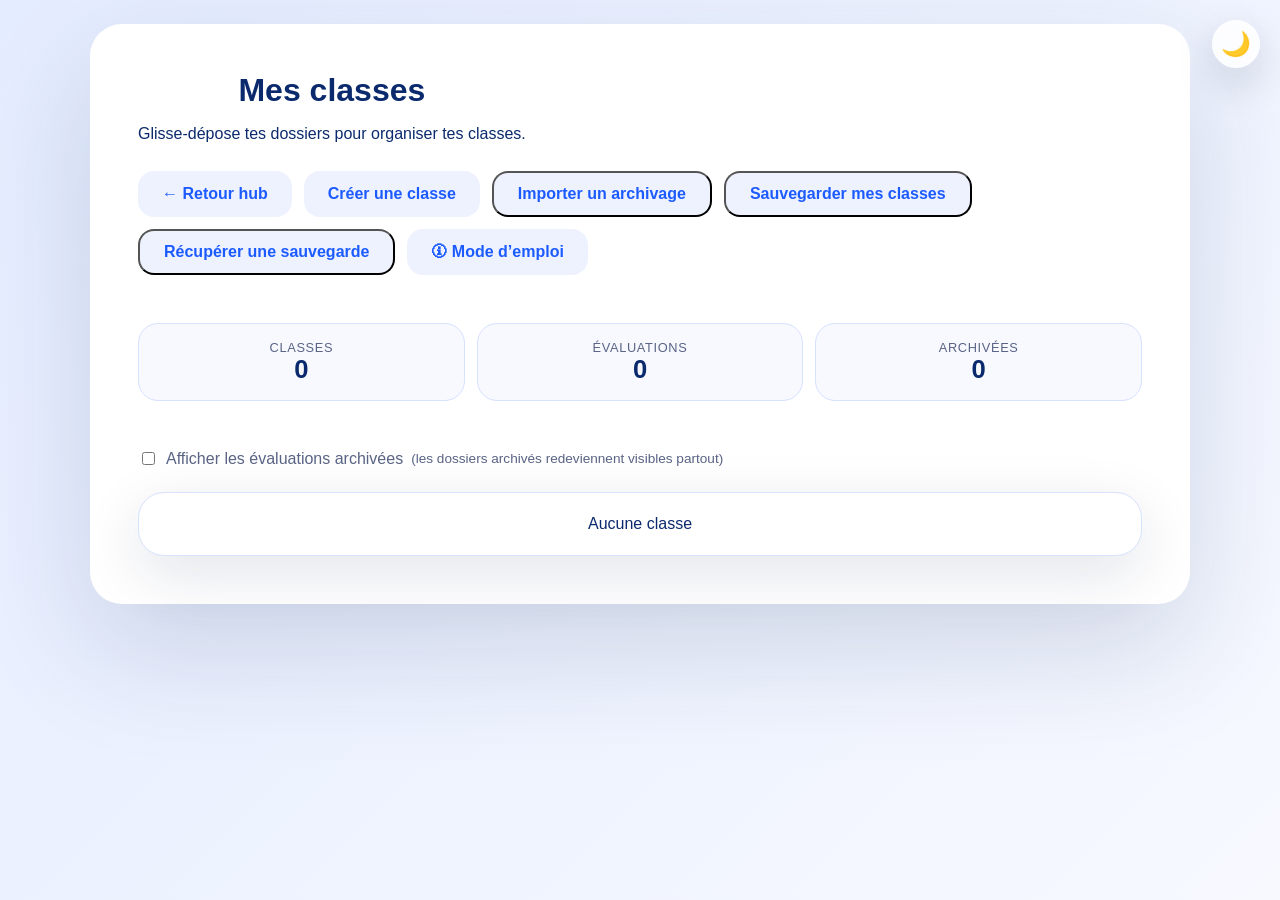
==== class.html @ 2189fe83 "Add files via upload" ====
<!doctype html>
<html lang="fr">
<head>
  <meta charset="utf-8" />
  <meta name="viewport" content="width=device-width, initial-scale=1" />
  <title>EPS Matrix – Classe</title>
  <script>
    (function(){
      try{
        const stored = localStorage.getItem('eps.matrix.theme');
        if(stored){ document.documentElement.dataset.theme = stored; }
      }catch(_e){}
    })();
  </script>
  <link rel="stylesheet" href="styles.css" />
  <script defer src="theme.js"></script>
  <script defer src="app.js"></script>
  <script defer src="prompt-modal.js"></script>
  <script defer src="class-detail.js"></script>
</head>
<body>
  <button class="themeToggle" id="themeToggle" aria-label="Mode nuit">🌙</button>
  <main class="card-full" style="gap:24px;">
    <header class="app">
      <div>
        <h2 id="classTitle">Classe</h2>
        <p id="classMeta" class="dragHint"></p>
      </div>
      <div class="navButtons">
        <a class="btn secondary" href="classes.html">← Retour classes</a>
        <a class="btn secondary" href="create-class.html">Créer une classe</a>
        <button class="btn primary" id="btnNewEval">Créer une évaluation</button>
        <button class="btn secondary" id="btnBackupClass">Sauvegarder la classe</button>
        <button class="btn secondary" id="btnRestoreClassBackup">Récupérer une sauvegarde</button>
        <button class="btn secondary" id="btnImportArchive">Importer un archivage</button>
        <button class="btn secondary danger" id="btnDeleteClass">Supprimer la classe</button>
        <a class="btn secondary helpLink" href="help.html" target="_blank" rel="noopener">🛈 Mode d’emploi</a>
      </div>
    </header>
    <div class="grid" id="caGrid"></div>
  </main>

  <div class="modal hidden" id="evalModal" role="dialog" aria-modal="true">
    <div class="modalCard" style="max-width:720px;">
      <div class="modalHeader" style="display:flex;justify-content:space-between;align-items:center;gap:12px;">
        <h2 id="evalModalTitle" style="margin:0;">Évaluations</h2>
        <button class="iconButton" id="closeEvalModal" aria-label="Fermer">×</button>
      </div>
      <div id="evalModalContent" class="caList" style="margin-top:16px;"></div>
    </div>
  </div>
  <input type="file" id="hiddenEvalImporter" accept="application/json" class="hidden" />
  <input type="file" id="inputClassBackup" accept=".epsbackup.json,application/json" hidden />
</body>
</html>
---- styles.css ----
:root{
  --bg:#e4ecff;
  --panel:#ffffff;
  --line:#d7e2ff;
  --navy:#0b2a6d;
  --blue:#1c5bff;
  --muted:#5a6485;
  --green:#16a34a;
  --orange:#f97316;
  --red:#ef4444;
  --page-bg:linear-gradient(135deg,#e4ecff,#f7f9ff);
  --modal-scrim:rgba(7,12,32,.65);
  font-family:"Inter","SF Pro Display",-apple-system,BlinkMacSystemFont,"Segoe UI",sans-serif;
}
:root[data-theme="dark"]{
  --bg:#0b1224;
  --panel:#101935;
  --line:#1f2945;
  --navy:#e2e8ff;
  --muted:#9fb0d6;
  --page-bg:radial-gradient(circle at top,#0b1224,#050913 75%);
  --modal-scrim:rgba(0,0,0,.75);
}
*{box-sizing:border-box;}
body{margin:0;background:var(--page-bg);min-height:100vh;display:flex;align-items:flex-start;justify-content:center;padding:24px;color:var(--navy);--accent:var(--blue);transition:background .3s ease,color .3s ease;}
body.landing,body.hub,body.create-class{align-items:center;}
.themeToggle{position:fixed;top:20px;right:20px;border:none;border-radius:50%;width:48px;height:48px;background:rgba(255,255,255,.85);box-shadow:0 15px 40px rgba(10,20,40,.15);font-size:1.5rem;cursor:pointer;z-index:90;}
:root[data-theme="dark"] .themeToggle{background:rgba(16,25,53,.85);color:#fefefe;box-shadow:0 15px 40px rgba(0,0,0,.35);}
.landingHero{width:min(1200px,100%);background:radial-gradient(circle at top,#f4f8ff,#eef2ff);border-radius:44px;padding:48px 64px;box-shadow:0 55px 120px rgba(15,30,72,.15);display:flex;gap:40px;align-items:center;position:relative;overflow:hidden;}
.landingHero::after{content:\"\";position:absolute;width:420px;height:420px;background:rgba(28,91,255,.2);filter:blur(120px);top:-140px;right:-120px;z-index:0;}
.heroCopy{flex:1;position:relative;z-index:1;text-align:left;}
.heroVisual{flex:0.9;display:flex;flex-direction:column;gap:18px;align-items:flex-end;position:relative;z-index:1;}
.heroBadge{display:inline-flex;align-items:center;gap:6px;padding:8px 16px;background:#e0ecff;border-radius:999px;font-size:0.9rem;font-weight:600;color:var(--blue);}
.heroBadge::before{content:\"●\";color:#2563eb;}
.landingHero h1{font-size:clamp(2.8rem,5vw,4.6rem);margin:12px 0 20px;color:#0b1c47;}
.ctaRow{display:flex;gap:16px;margin:24px 0;}
.heroStats{display:flex;gap:24px;margin-top:12px;}
.heroStats div{background:#fff;border-radius:20px;padding:16px 18px;box-shadow:0 18px 50px rgba(15,30,72,.08);min-width:120px;text-align:center;}
.heroStats strong{font-size:1.8rem;display:block;color:#0b1c47;}
.heroStats span{color:var(--muted);font-size:0.85rem;}
.heroVisual .pill{padding:10px 18px;border-radius:999px;font-weight:600;color:#0f172a;box-shadow:0 15px 40px rgba(15,23,42,.12);}
.pill-blue{background:rgba(99,102,241,.2);}
.pill-green{background:rgba(16,185,129,.25);}
.heroCardPreview{background:#0c1b46;color:#fff;padding:28px;border-radius:28px;box-shadow:0 25px 80px rgba(12,27,70,.5);width:320px;}
.heroCardPreview p{margin:0 0 10px;font-weight:600;letter-spacing:.08em;text-transform:uppercase;color:#9ab0ff;}
.heroCardPreview ul{list-style:none;margin:0;padding:0;display:flex;flex-direction:column;gap:6px;}
.heroCardPreview li::before{content:\"▹\";margin-right:8px;color:#60a5fa;}
.card-full{background:var(--panel);border-radius:32px;width:min(1100px,100%);padding:48px;box-shadow:0 45px 120px rgba(12,38,85,.15);display:flex;flex-direction:column;gap:18px;text-align:center;}
.heroCard{max-width:800px;margin:0 auto;align-items:center;}
.hubCard{max-width:900px;margin:0 auto;text-align:center;gap:32px;padding:48px 32px;}
.hubHeader h1{margin:0;font-size:3rem;}
.hubChoices{display:flex;flex-direction:column;gap:16px;align-items:center;}
.hubAction{display:inline-flex;justify-content:center;align-items:center;width:100%;max-width:420px;padding:18px 24px;border-radius:18px;font-size:1.2rem;font-weight:600;text-decoration:none;}
.hubAction.primary{background:var(--accent, #2563eb);color:#fff;border:none;}
.hubAction.secondary{border:2px solid var(--line);background:#fff;}
.hubIntro{max-width:620px;margin:0 auto;font-size:1rem;color:var(--muted);line-height:1.5;}
.helpLink{display:inline-flex;align-items:center;gap:6px;font-weight:600;}
.hubChoices{display:flex;flex-wrap:wrap;gap:18px;justify-content:center;}
.hubChoices .btn{min-width:220px;}
.cardSection{background:#fdfdff;border:1px solid var(--line);border-radius:28px;padding:24px;box-shadow:0 25px 70px rgba(12,38,85,.08);}
.sectionHeader{display:flex;align-items:center;justify-content:space-between;gap:12px;}
.notesLayout{display:flex;flex-direction:column;gap:24px;text-align:left;}
.notes .card-full{text-align:left;}
.stickiesBoard{min-height:160px;border:1px dashed var(--line);border-radius:22px;padding:16px;display:flex;flex-wrap:wrap;gap:14px;background:#fdfaf2;}
.sticky{width:180px;min-height:150px;border-radius:18px;padding:12px;box-shadow:0 12px 35px rgba(15,23,42,.15);display:flex;flex-direction:column;}
.sticky textarea{border:none;background:transparent;resize:vertical;min-height:100px;font-size:1rem;font-family:inherit;color:#0f172a;}
.sticky textarea:focus{outline:none;}
.stickyActions{display:flex;justify-content:flex-end;gap:6px;margin-top:8px;}
.stickyActions button{border:none;background:rgba(15,23,42,.2);color:#fff;border-radius:999px;padding:4px 8px;cursor:pointer;}
.stickiesBoard p{margin:0;color:var(--muted);}
.sketchToolbar{display:flex;align-items:center;justify-content:space-between;flex-wrap:wrap;gap:12px;margin:12px 0;}
.sketchTabs{display:flex;flex-wrap:wrap;gap:10px;}
.sketchTab{border:1px solid var(--line);border-radius:14px;padding:6px 14px;background:#f5f7ff;font-weight:600;color:var(--navy);cursor:pointer;transition:.2s;}
.sketchTab.active{background:var(--blue);color:#fff;border-color:var(--blue);box-shadow:0 8px 20px rgba(28,91,255,.25);}
.sketchOptions{display:flex;flex-direction:column;gap:12px;margin-bottom:10px;}
.sketchToolsRow{display:flex;align-items:center;justify-content:space-between;gap:12px;flex-wrap:wrap;}
.sketchToolButtons .btn{min-width:110px;}
.sketchToolButtons .btn.active{background:var(--blue);color:#fff;}
.sketchPalettes{display:flex;flex-wrap:wrap;gap:20px;align-items:flex-start;}
.smallTitle{font-size:0.8rem;margin:0 0 6px;text-transform:uppercase;letter-spacing:.08em;}
.sketchPalette,.sketchSizes{display:flex;gap:10px;flex-wrap:wrap;}
.sketchPalette button{width:32px;height:32px;border-radius:50%;border:2px solid transparent;cursor:pointer;}
.sketchPalette button.active{border-color:#00000088;box-shadow:0 0 0 3px rgba(0,0,0,.1);}
.sketchSizes button{border-radius:999px;padding:6px 12px;border:1px solid var(--line);background:#f5f7ff;font-weight:600;cursor:pointer;}
.sketchSizes button.active{background:var(--blue);color:#fff;border-color:var(--blue);}
.sketchActions .btn.hidden{display:none;}
.sketchToolbar.floating,
.sketchOptions.floating{position:fixed;left:24px;right:24px;z-index:140;background:rgba(15,23,42,.08);backdrop-filter:blur(12px);border-radius:20px;padding:12px 20px;box-shadow:0 25px 80px rgba(5,10,25,.35);}
.sketchToolbar.floating{top:20px;}
.sketchOptions.floating{top:110px;max-width:calc(100% - 48px);}
.sketchShell{border:1px solid var(--line);border-radius:24px;padding:12px;background:#f8fbff;position:relative;z-index:1;}
.sketchShell.fullscreen{position:fixed;inset:24px;z-index:120;background:#010a1c;border-radius:32px;padding:24px;box-shadow:0 35px 120px rgba(0,0,0,.6);}
.sketchShell canvas{width:100%;height:360px;display:block;border-radius:18px;background:#fff;touch-action:none;}
.sketchShell.fullscreen canvas{height:calc(100vh - 180px);}
body.sketch-fullscreen{overflow:hidden;}
:root[data-theme="dark"] .sketchTab{background:rgba(15,23,42,.65);border-color:#273555;color:#cbd5f5;}
:root[data-theme="dark"] .sketchTab.active{background:#2563eb;border-color:#2563eb;box-shadow:0 12px 30px rgba(37,99,235,.45);}
:root[data-theme="dark"] .sketchShell{background:#0f1b36;}
:root[data-theme="dark"] .sketchShell.fullscreen{background:#010417;}
:root[data-theme="dark"] .sketchSizes button{background:rgba(15,23,42,.65);border-color:#273555;color:#cbd5f5;}
:root[data-theme="dark"] .sketchSizes button.active{background:#2563eb;border-color:#2563eb;color:#fff;}
:root[data-theme="dark"] .sketchPalette button.active{border-color:#93c5fd;box-shadow:0 0 0 3px rgba(147,197,253,.25);}
h1{font-size:clamp(2.5rem,6vw,4rem);margin:0;}
.lead{color:#4a5c8a;font-size:1.1rem;margin:0;}
.manualBlocks{display:flex;flex-direction:column;gap:14px;margin:20px 0;}
.manualBlock{border-radius:20px;padding:16px 18px;border:1px solid var(--line);background:rgba(255,255,255,.9);}
.manualBlock[data-tone="blue"]{background:rgba(125,157,255,.15);}
.manualBlock[data-tone="green"]{background:rgba(74,222,128,.18);}
.manualBlock[data-tone="orange"]{background:rgba(251,191,36,.18);}
.manualBlock[data-tone="pink"]{background:rgba(244,114,182,.18);}
.manualBlock h3{margin:0 0 6px;font-size:1.05rem;color:var(--navy);}
.manualBlock p{margin:0;color:var(--muted);line-height:1.4;}
.manualBlock ul{margin:0;padding-left:18px;color:var(--muted);}
:root[data-theme="dark"] .manualBlock{background:rgba(16,25,53,.9);}
.highlights{list-style:none;margin:12px 0;padding:0;color:#4a5c8a;display:flex;flex-direction:column;gap:6px;}
.highlights li::before{content:"•";margin-right:8px;color:var(--blue);}
.actions{margin-top:12px;}
.btn{display:inline-flex;align-items:center;justify-content:center;padding:12px 24px;border-radius:16px;font-weight:600;font-size:1rem;text-decoration:none;transition:.2s;}
.btn.primary{background:var(--accent);color:#fff;box-shadow:0 10px 30px rgba(27,91,255,.35);} 
.btn.secondary{background:#eef2ff;color:var(--blue);}
.btn.secondary.active{background:rgba(28,91,255,.15);color:var(--navy);}
:root[data-theme=\"dark\"] .btn.secondary{background:rgba(15,23,42,.6);color:#93c5fd;}
:root[data-theme=\"dark\"] .btn.secondary.active{background:rgba(59,130,246,.35);color:#f8fafc;}
.btn.secondary.danger{color:#b91c1c;background:rgba(185,28,28,.12);}
.btn:disabled{opacity:.4;pointer-events:none;}
.card{background:var(--panel);border-radius:28px;padding:32px;box-shadow:0 30px 90px rgba(12,38,85,.12);} 
.formShell{background:var(--panel);border-radius:30px;padding:32px;box-shadow:0 35px 90px rgba(12,38,85,.12);text-align:left;display:flex;flex-direction:column;gap:20px;color:var(--navy);}
.formGrid{display:grid;grid-template-columns:repeat(auto-fit,minmax(220px,1fr));gap:14px;}
.formGrid label{display:flex;flex-direction:column;font-weight:600;color:var(--muted);gap:6px;}
.formGrid input,.formShell textarea{border:1px solid var(--line);border-radius:14px;padding:10px 12px;font-size:1rem;font-family:inherit;}
.formShell textarea{min-height:160px;resize:vertical;}
.formShell select{border:1px solid var(--line);border-radius:14px;padding:10px 12px;font-size:1rem;font-family:inherit;background:#fff;}
header.app{display:flex;flex-wrap:wrap;gap:12px;align-items:center;justify-content:space-between;margin-bottom:24px;}
header.app h2{margin:0;font-size:2rem;}
.navButtons{display:flex;flex-wrap:wrap;gap:12px;}
.stats{display:grid;grid-template-columns:repeat(auto-fit,minmax(180px,1fr));gap:12px;margin-bottom:24px;}
.statCard{background:#f7f9ff;border:1px solid var(--line);border-radius:20px;padding:16px;text-align:center;}
.statCard span{display:block;font-size:0.8rem;text-transform:uppercase;color:var(--muted);letter-spacing:.05em;}
.statCard strong{font-size:1.6rem;color:var(--navy);}
.grid{display:grid;grid-template-columns:repeat(auto-fit,minmax(260px,1fr));gap:20px;}
#caGrid{grid-template-columns:repeat(auto-fit,minmax(300px,1fr));}
.folder{background:#fff;border:1px solid var(--folder-soft,var(--line));border-radius:26px;padding:22px;display:flex;flex-direction:column;gap:10px;box-shadow:0 18px 60px rgba(15,30,72,.12);cursor:pointer;--accent:var(--folder-color,var(--blue));}
.folderIcon{width:90px;height:66px;border-radius:20px;background:var(--folder-soft,rgba(28,91,255,.12));display:flex;align-items:center;justify-content:center;font-size:2rem;color:var(--folder-color,var(--blue));}
.folderTitle{font-size:1.2rem;font-weight:700;color:var(--folder-color,var(--navy));} 
.folderMeta{color:var(--muted);}
.folderActions{display:flex;flex-wrap:wrap;gap:10px;margin-top:8px;}
.caList{display:flex;flex-direction:column;gap:8px;margin-top:10px;}
.caItem{background:#f6f8ff;border:1px solid #dbe4ff;border-radius:14px;padding:10px;display:flex;justify-content:space-between;align-items:center;gap:10px;}
.caItem span{font-weight:600;color:var(--navy);}
.tableWrapper{overflow:auto;border-radius:22px;border:1px solid var(--line);}
table{width:100%;border-collapse:separate;border-spacing:0;}
thead th{position:sticky;top:0;background:#f1f4ff;border-bottom:2px solid var(--line);padding:8px;font-size:0.75rem;color:var(--muted);text-transform:uppercase;letter-spacing:.05em;}
tbody td{padding:8px;border-bottom:1px solid var(--line);} 
table input,table textarea{width:100%;border:1px solid var(--line);border-radius:8px;padding:4px 6px;font-size:0.9rem;font-family:inherit;}
table textarea{min-height:40px;resize:vertical;}
:root[data-theme="dark"] .card-full{background:#0f1b36;box-shadow:0 35px 120px rgba(0,0,0,.55);}
:root[data-theme="dark"] .tableWrapper{border-color:#1f3358;}
:root[data-theme="dark"] thead th{background:#1f2a44;color:#a7b8e8;border-color:#2e3f63;}
:root[data-theme="dark"] tbody td{border-color:#1f3358;}
:root[data-theme="dark"] table input,
:root[data-theme="dark"] table textarea{background:#14213d;color:#e2e8ff;border-color:#273555;}
:root[data-theme="dark"] .cardSection,
:root[data-theme="dark"] .terrainPanel,
:root[data-theme="dark"] .terrainCard,
:root[data-theme="dark"] .rotationMatchCard,
:root[data-theme="dark"] .folder,
:root[data-theme="dark"] .manualBlock,
:root[data-theme="dark"] .helpCard{background:#131f3c;color:#e5edff;border-color:#273555;box-shadow:0 20px 60px rgba(0,0,0,.55);}
:root[data-theme="dark"] .rotationMatchCard.done{background:#112440;border-color:#22436c;}
:root[data-theme="dark"] .rotationMatchExtras .forfeitToggle,
:root[data-theme="dark"] .rotationMatchMeta,
:root[data-theme="dark"] .terrainLabel,
:root[data-theme="dark"] .hubIntro,
:root[data-theme="dark"] .lead,
:root[data-theme="dark"] .manualBlock p,
:root[data-theme="dark"] .manualBlock ul,
:root[data-theme="dark"] .helpCard .helpContent{color:#b7c4f4;}
:root[data-theme="dark"] body{color:#e2e8ff;}
:root[data-theme="dark"] .hubAction.secondary{background:#14213d;border-color:#273555;color:#e3e9ff;}
.nameCell{display:flex;align-items:center;justify-content:space-between;gap:12px;min-width:190px;}
.studentName{font-weight:600;}
.presenceBadges{display:flex;gap:6px;}
.presenceToggle{border:1px solid var(--line);background:#eef2ff;color:#1f2a44;font-weight:700;font-size:0.7rem;padding:2px 8px;border-radius:999px;cursor:pointer;transition:.2s;}
.presenceToggle.abs.active{background:#fee2e2;border-color:#fca5a5;color:#991b1b;}
.presenceToggle.disp.active{background:#fef3c7;border-color:#fcd34d;color:#92400e;}
:root[data-theme="dark"] .presenceToggle{background:rgba(30,41,71,.7);color:#cbd5f5;border-color:#273555;}
:root[data-theme="dark"] .presenceToggle.abs.active{background:#7f1d1d;color:#fecaca;border-color:#ef4444;}
:root[data-theme="dark"] .presenceToggle.disp.active{background:#78350f;color:#fde68a;border-color:#f59e0b;}
.groupPicker{width:auto;min-width:70px;max-width:110px;border:1px solid var(--line);border-radius:8px;padding:4px 6px;background:rgba(248,251,255,.95);font-weight:600;text-align:center;}
:root[data-theme=\"dark\"] .groupPicker{background:rgba(15,23,42,.75);color:#e2e8ff;border-color:#273555;}
tbody tr.grouped td{background:var(--group-bg);}
tbody tr.groupStart td{border-top:4px solid var(--group-sep);}
tbody tr.isDispense td{background:#f1f5f9;color:#64748b;}
tbody tr.isAbsent td{background:#e2e8f0;color:#475569;}
:root[data-theme="dark"] tbody tr.isDispense td{background:#1f2a44;color:#a3b2d8;}
:root[data-theme="dark"] tbody tr.isAbsent td{background:#162033;color:#cad3f1;}
:root[data-theme="dark"] .formShell{background:#0f1b36;box-shadow:0 35px 120px rgba(0,0,0,.55);color:#e2e8ff;}
:root[data-theme="dark"] .formShell input,
:root[data-theme="dark"] .formShell textarea,
:root[data-theme="dark"] .formShell select{background:#14213d;color:#e2e8ff;border-color:#273555;}
:root[data-theme="dark"] .formGrid label{color:#c7d2fe;}
.status{font-weight:600;}
.status.success{color:#15803d;}
.status.warning{color:#b45309;}
.status.danger{color:#b91c1c;}
.terrainPanel{border:1px solid var(--line);border-radius:24px;padding:24px;display:flex;flex-direction:column;gap:18px;text-align:left;background:#f9fbff;}
.terrainPanelHeader{display:flex;flex-wrap:wrap;gap:16px;align-items:center;justify-content:space-between;}
.terrainToggleRow{display:flex;align-items:center;gap:12px;flex-wrap:wrap;}
.terrainToggleRow .btn{min-width:200px;}
#terrainModeHint{margin:0;}
.terrainConfig{display:flex;align-items:center;gap:12px;flex-wrap:wrap;}
.terrainConfig label{font-weight:600;color:var(--muted);display:flex;align-items:center;gap:8px;}
.terrainConfig input{width:90px;border:1px solid var(--line);border-radius:10px;padding:6px 8px;font-family:inherit;}
.terrainGrid{display:grid;grid-template-columns:repeat(auto-fit,minmax(220px,1fr));gap:16px;}
.terrainGrid.inset{opacity:.35;pointer-events:none;}
.terrainCard{border:1px solid var(--line);border-radius:18px;padding:16px;background:#fff;display:flex;flex-direction:column;gap:10px;box-shadow:0 10px 30px rgba(15,23,42,.08);}
.terrainCard.compact{gap:6px;}
.terrainCard header{display:flex;align-items:center;justify-content:space-between;gap:10px;}
.terrainCard h3{margin:0;font-size:1rem;}
.terrainIndex{font-weight:600;color:var(--muted);}
.terrainLabel{margin:0;font-size:0.75rem;text-transform:uppercase;letter-spacing:.08em;color:var(--muted);}
.terrainChipList{display:flex;flex-wrap:wrap;gap:8px;}
.terrainChip{padding:6px 12px;border-radius:14px;background:#eef2ff;font-weight:600;font-size:0.85rem;}
.terrainChip.ref{background:#dbeafe;color:#1d4ed8;}
.terrainChip.empty{background:#f1f5f9;color:#94a3b8;font-weight:500;}
.terrainChip .terrainNoteBadge{margin-left:6px;font-size:0.85rem;}
.badge.ref{background:#dbeafe;color:#1d4ed8;}
.terrainList{list-style:none;margin:0;padding:0;display:flex;flex-direction:column;gap:6px;}
.terrainList .badge{margin-left:6px;padding:2px 8px;border-radius:999px;font-size:0.7rem;background:#e0e7ff;color:#312e81;}
.terrainList .badge.warning{background:#fef3c7;color:#92400e;}
.terrainList .badge.muted{background:#e2e8f0;color:#475569;}
.smallText{font-size:0.85rem;}
.terrainCell{min-width:120px;}
.terrainCell select{width:100%;border:1px solid var(--line);border-radius:10px;padding:4px 6px;font-family:inherit;background:#fff;}
.terrainCell select:disabled{opacity:.6;}
.terrainNoteButton{border:none;background:rgba(15,23,42,.08);border-radius:10px;padding:4px 8px;margin-left:8px;cursor:pointer;}
.terrainNoteButton:hover{background:rgba(15,23,42,.15);}
.terrainStudentList{list-style:none;margin:0;padding:0;display:flex;flex-direction:column;gap:10px;}
.terrainStudent{display:flex;align-items:flex-start;justify-content:space-between;gap:12px;padding:10px;border:1px solid var(--line);border-radius:12px;background:#f8faff;}
.terrainStudentMeta{display:block;font-size:0.8rem;color:var(--muted);}
.terrainStudentBadges .badge{margin-left:6px;padding:2px 10px;border-radius:999px;background:#dbeafe;color:#1d4ed8;font-size:0.75rem;}
.terrainDetail{margin-top:16px;border:1px solid var(--line);border-radius:20px;padding:18px;background:#fff;display:flex;flex-direction:column;gap:12px;}
.terrainDetailHeader{display:flex;align-items:center;justify-content:space-between;gap:12px;flex-wrap:wrap;}
.terrainDetailNav{display:flex;gap:8px;flex-wrap:wrap;}
.terrainDetailPlayers{display:flex;flex-direction:column;gap:10px;}
.terrainDetailRow{display:flex;align-items:center;justify-content:space-between;gap:14px;padding:12px;border:1px solid var(--line);border-radius:14px;background:#f6f8ff;}
.terrainDetailRowActions{display:flex;gap:8px;align-items:center;}
.terrainDetailRowActions button{border:1px solid var(--line);border-radius:10px;padding:6px 12px;background:#fff;font-weight:600;cursor:pointer;}
.terrainDetailRowActions button.active{background:var(--blue);color:#fff;border-color:var(--blue);}
.terrainScoreField{display:flex;flex-direction:column;font-weight:600;color:var(--muted);gap:6px;}
.terrainScoreField input{border:1px solid var(--line);border-radius:10px;padding:8px 12px;font-family:inherit;}
.terrainMatches ul{list-style:none;margin:8px 0 0;padding:0;display:flex;flex-direction:column;gap:6px;}
.terrainMatches h4{margin:0;}
.resultsPanel{border:1px solid var(--line);border-radius:24px;padding:20px;background:#fff;text-align:left;}
.resultsPanel .sectionHeader{margin-bottom:12px;}
.resultsPanel tbody tr{cursor:pointer;}
.studentSummaryStats{display:grid;grid-template-columns:repeat(auto-fit,minmax(120px,1fr));gap:12px;margin:12px 0;}
.studentSummaryStats div{border:1px solid var(--line);border-radius:14px;padding:12px;text-align:center;background:#f5f7ff;}
.studentSummaryStats span{display:block;font-size:0.8rem;color:var(--muted);text-transform:uppercase;letter-spacing:.08em;}
.studentSummaryStats strong{font-size:1.4rem;color:var(--navy);}
.studentMatches ul{list-style:none;margin:10px 0 0;padding:0;display:flex;flex-direction:column;gap:8px;}
.studentMatches li{border-bottom:1px solid var(--line);padding:8px 0;font-size:0.95rem;}
.resultTag{display:inline-flex;align-items:center;padding:2px 10px;border-radius:999px;font-size:0.75rem;font-weight:600;margin-left:8px;}
.resultTag.win{background:#d1fae5;color:#065f46;}
.resultTag.loss{background:#fee2e2;color:#991b1b;}
.rotationPanel{border:1px solid var(--line);border-radius:24px;padding:20px;background:#fff;text-align:left;}
.rotationMatches{display:flex;flex-direction:column;gap:12px;}
.rotationPanel .rotationActions{display:flex;gap:10px;flex-wrap:wrap;align-items:center;}
.rotationReadyPopup{position:fixed;right:24px;bottom:24px;z-index:95;max-width:360px;}
.rotationReadyPopup .popupCard{background:var(--panel);border-radius:22px;padding:18px 20px;box-shadow:0 18px 50px rgba(5,10,25,.35);border:1px solid var(--line);display:flex;flex-direction:column;gap:14px;}
.rotationReadyPopup .popupActions{display:flex;gap:10px;flex-wrap:wrap;justify-content:flex-end;}
.rotationReadyPopup .tinyCaps{text-transform:uppercase;font-size:0.7rem;letter-spacing:.12em;margin:0 0 4px;color:var(--muted);}
.rotationReadyPopup.hidden{display:none;}
.rotationMatchCard{border:1px solid var(--line);border-radius:18px;padding:16px;display:flex;flex-direction:column;gap:10px;background:#f9fbff;}
.rotationMatchCard.done{border-color:#bbf7d0;background:#f0fdf4;opacity:.9;}
.rotationMatchCard.locked{border-style:dashed;opacity:.6;}
.rotationMatchCard.pulse{animation:matchPulse .8s ease-in-out;}
@keyframes matchPulse{0%{box-shadow:0 0 0 rgba(59,130,246,0);transform:scale(1);}60%{box-shadow:0 0 0 10px rgba(59,130,246,0.25);transform:scale(1.01);}100%{box-shadow:0 0 0 rgba(59,130,246,0);transform:scale(1);}}
.rotationMatchExtras{display:flex;flex-direction:column;gap:6px;margin-top:6px;}
.rotationMatchExtras .forfeitToggle{font-size:0.9rem;color:var(--muted);display:flex;align-items:center;gap:6px;}
.rotationMatchExtras input[type="checkbox"]{width:18px;height:18px;}
.forfeitRadios{display:flex;flex-direction:column;gap:4px;padding-left:20px;}
.forfeitRadios.hidden{display:none;}
.forfeitRadios label{font-size:0.85rem;color:var(--muted);display:flex;align-items:center;gap:6px;}
.helpShell{gap:24px;max-width:1000px;}
.helpGrid{display:grid;grid-template-columns:repeat(auto-fit,minmax(240px,1fr));gap:16px;}
.helpCard{border-radius:20px;padding:0;background:#f8fafc;box-shadow:0 10px 30px rgba(15,23,42,0.08);display:flex;flex-direction:column;overflow:hidden;transition:transform .2s ease;}
.helpCardButton{border:none;background:transparent;font-size:1.15rem;font-weight:700;padding:20px 24px;text-align:left;cursor:pointer;width:100%;}
.helpCardButton:focus-visible{outline:3px solid rgba(59,130,246,.4);outline-offset:4px;}
.helpCard .helpContent{padding:0 24px 20px;font-size:0.95rem;color:#0f172a;line-height:1.4;border-top:1px dashed rgba(15,23,42,.12);}
.helpCard .helpContent ol,
.helpCard .helpContent ul{margin:12px 0;padding-left:20px;display:flex;flex-direction:column;gap:6px;}
.helpCard .helpContent ul{list-style:disc;}
.helpCard .helpContent li strong{font-weight:600;}
.helpCard.open{transform:translateY(-2px);}
.helpCard:not(.open) .helpContent{display:none;}
.helpCard[data-tone="blue"]{background:#dbeafe;}
.helpCard[data-tone="green"]{background:#d1fae5;}
.helpCard[data-tone="orange"]{background:#ffedd5;}
.helpCard[data-tone="pink"]{background:#fce7f3;}
.helpCard[data-tone="teal"]{background:#ccfbf1;}
.helpCard[data-tone="purple"]{background:#ede9fe;}
.helpCard[data-tone="red"]{background:#fee2e2;}
.helpCard[data-tone="indigo"]{background:#e0e7ff;}
.helpCard[data-tone="yellow"]{background:#fef9c3;}
.helpCard[data-tone="gray"]{background:#e2e8f0;}
.helpCard[data-tone="brown"]{background:#f3e8ff;}
.helpCard[data-tone="aqua"]{background:#bae6fd;}
.rotationMatchHeader{display:flex;align-items:center;justify-content:space-between;gap:12px;}
.rotationMatchTeams{display:grid;grid-template-columns:repeat(auto-fit,minmax(140px,1fr));gap:10px;}
.rotationMatchTeams .scoreInput{display:flex;align-items:center;gap:8px;}
.scoreInput{display:flex;align-items:center;gap:8px;}
.scoreInput input{width:4.8rem;text-align:center;border:1px solid var(--line);border-radius:12px;padding:6px 6px;font-size:1.05rem;font-family:inherit;font-weight:600;}
.scoreInput input:disabled{opacity:.7;background:#ecfccb;border-color:#bbf7d0;}
.rotationMatchFooter{display:flex;align-items:center;justify-content:space-between;gap:12px;flex-wrap:wrap;}
.rotationMatchActions{display:flex;gap:8px;flex-wrap:wrap;}
.btn.tiny{padding:8px 14px;font-size:0.85rem;border-radius:12px;}
.rotationMatchMeta{font-size:0.9rem;color:var(--muted);}
.rotationMatchEmpty{padding:12px;border:1px dashed var(--line);border-radius:16px;text-align:center;color:var(--muted);}
.modal{position:fixed;inset:0;background:var(--modal-scrim);display:flex;align-items:center;justify-content:center;padding:20px;z-index:99;}
.modalCard{background:var(--panel);border-radius:28px;padding:28px;width:min(820px,100%);max-height:90vh;overflow:auto;box-shadow:0 35px 120px rgba(10,20,40,.45);color:var(--navy);}
.modalCard.large{width:min(960px,100%);}
.modalHeader{display:flex;align-items:center;justify-content:space-between;gap:12px;}
.iconButton{border:none;background:rgba(15,23,42,.08);width:40px;height:40px;border-radius:50%;font-size:1.4rem;cursor:pointer;color:var(--muted);}
.iconButton:hover{background:rgba(15,23,42,.15);}
.criteriaList{display:flex;flex-direction:column;gap:12px;margin-top:12px;}
.criteriaCard{border:1px solid var(--line);border-radius:18px;padding:16px;text-align:left;background:#fdfdff;}
.criteriaCard input,.criteriaCard select,.criteriaCard textarea{width:100%;border:1px solid var(--line);border-radius:12px;padding:8px 10px;font-size:0.95rem;}
.criteriaCard textarea{min-height:60px;}
.criteriaHeader{display:flex;align-items:center;justify-content:space-between;gap:10px;margin-bottom:10px;}
.baseFieldsPanel{text-align:left;margin:12px 0;}
.baseFieldsPanel h3{margin:0 0 6px;font-size:1rem;color:var(--muted);}
.baseFieldGrid{display:flex;flex-wrap:wrap;gap:8px;}
.baseFieldItem{display:inline-flex;align-items:center;gap:8px;padding:8px 12px;border-radius:14px;border:1px solid var(--line);background:#f5f7ff;font-weight:600;color:var(--navy);}
.baseFieldGrid p{margin:6px 0 0;width:100%;color:var(--muted);font-size:0.9rem;}
.baseFieldItem input{width:auto;}
.baseFieldCell{white-space:nowrap;}
.baseFieldSelect{width:9.5rem;max-width:9.5rem;min-width:9.5rem;text-overflow:ellipsis;white-space:nowrap;overflow:hidden;}
@media (max-width:640px){
  .baseFieldSelect{width:8.2rem;max-width:8.2rem;min-width:8.2rem;}
}
.scoreRow{display:flex;align-items:center;justify-content:space-between;gap:12px;margin:6px 0;}
.scoreRow input{max-width:100px;text-align:center;}
.levelSelect{width:100%;border-radius:10px;padding:4px 8px;border:1px solid var(--line);background:#fff;transition:.2s ease;color:var(--navy);}
.levelSelect[data-level=\"peak\"]{background:#064e3b;color:#ecfdf5;border-color:#15803d;}
.levelSelect[data-level=\"mid\"]{background:#dcfce7;color:#065f46;border-color:#86efac;}
.levelSelect[data-level=\"warn\"]{background:#fff7ed;color:#9a3412;border-color:#fdba74;}
.levelSelect[data-level=\"low\"]{background:#fee2e2;color:#991b1b;border-color:#fca5a5;}
.levelSelect[data-level=\"\"]{background:#fff;color:var(--navy);border-color:var(--line);}
:root[data-theme=\"dark\"] .levelSelect{background:rgba(15,23,42,.6);color:#e2e8ff;border-color:#273555;}
:root[data-theme=\"dark\"] .levelSelect[data-level=\"peak\"]{background:#14532d;color:#bbf7d0;border-color:#22c55e;}
:root[data-theme=\"dark\"] .levelSelect[data-level=\"mid\"]{background:#064e3b;color:#d1fae5;border-color:#059669;}
:root[data-theme=\"dark\"] .levelSelect[data-level=\"warn\"]{background:#7c2d12;color:#fed7aa;border-color:#ea580c;}
:root[data-theme=\"dark\"] .levelSelect[data-level=\"low\"]{background:#7f1d1d;color:#fecaca;border-color:#ef4444;}
.levelSelect:focus{outline:2px solid var(--accent);}
.table-only header.app,.table-only .stats,.table-only .navButtons{display:none;}
.table-only .card-full{padding:12px;}
.hidden{display:none!important;}
.featureGrid{width:min(1200px,100%);margin:40px auto 0;display:grid;grid-template-columns:repeat(auto-fit,minmax(240px,1fr));gap:20px;}
.featureCard{background:#fff;border-radius:28px;padding:24px;text-align:left;border:1px solid rgba(12,38,85,.06);box-shadow:0 20px 60px rgba(12,38,85,.08);}
.featureCard h3{margin:0 0 8px;font-size:1.2rem;color:#0b1c47;}
.featureCard p{margin:0;color:var(--muted);}
:root[data-theme="dark"] .manualBlock[data-tone="blue"]{background:rgba(59,130,246,.2);}
:root[data-theme="dark"] .manualBlock[data-tone="green"]{background:rgba(34,197,94,.2);}
:root[data-theme="dark"] .manualBlock[data-tone="orange"]{background:rgba(234,179,8,.22);}
:root[data-theme="dark"] .manualBlock[data-tone="pink"]{background:rgba(236,72,153,.25);}
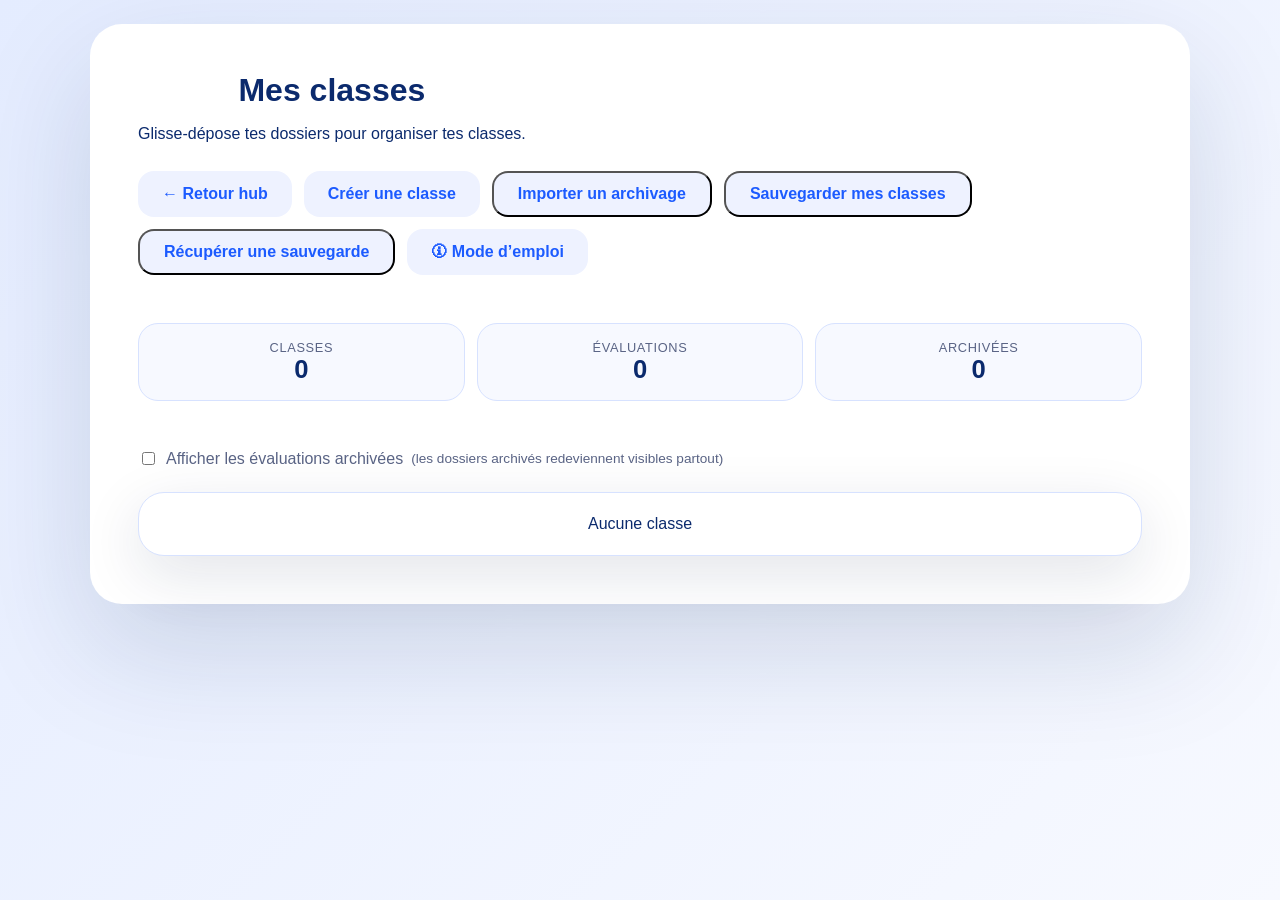
==== commit cbea6096: "Add files via upload" ====
--- a/class.html
+++ b/class.html
@@ -4,22 +4,12 @@
   <meta charset="utf-8" />
   <meta name="viewport" content="width=device-width, initial-scale=1" />
   <title>EPS Matrix – Classe</title>
-  <script>
-    (function(){
-      try{
-        const stored = localStorage.getItem('eps.matrix.theme');
-        if(stored){ document.documentElement.dataset.theme = stored; }
-      }catch(_e){}
-    })();
-  </script>
   <link rel="stylesheet" href="styles.css" />
-  <script defer src="theme.js"></script>
   <script defer src="app.js"></script>
   <script defer src="prompt-modal.js"></script>
   <script defer src="class-detail.js"></script>
 </head>
 <body>
-  <button class="themeToggle" id="themeToggle" aria-label="Mode nuit">🌙</button>
   <main class="card-full" style="gap:24px;">
     <header class="app">
       <div>
--- a/styles.css
+++ b/styles.css
@@ -24,8 +24,6 @@
 *{box-sizing:border-box;}
 body{margin:0;background:var(--page-bg);min-height:100vh;display:flex;align-items:flex-start;justify-content:center;padding:24px;color:var(--navy);--accent:var(--blue);transition:background .3s ease,color .3s ease;}
 body.landing,body.hub,body.create-class{align-items:center;}
-.themeToggle{position:fixed;top:20px;right:20px;border:none;border-radius:50%;width:48px;height:48px;background:rgba(255,255,255,.85);box-shadow:0 15px 40px rgba(10,20,40,.15);font-size:1.5rem;cursor:pointer;z-index:90;}
-:root[data-theme="dark"] .themeToggle{background:rgba(16,25,53,.85);color:#fefefe;box-shadow:0 15px 40px rgba(0,0,0,.35);}
 .landingHero{width:min(1200px,100%);background:radial-gradient(circle at top,#f4f8ff,#eef2ff);border-radius:44px;padding:48px 64px;box-shadow:0 55px 120px rgba(15,30,72,.15);display:flex;gap:40px;align-items:center;position:relative;overflow:hidden;}
 .landingHero::after{content:\"\";position:absolute;width:420px;height:420px;background:rgba(28,91,255,.2);filter:blur(120px);top:-140px;right:-120px;z-index:0;}
 .heroCopy{flex:1;position:relative;z-index:1;text-align:left;}
